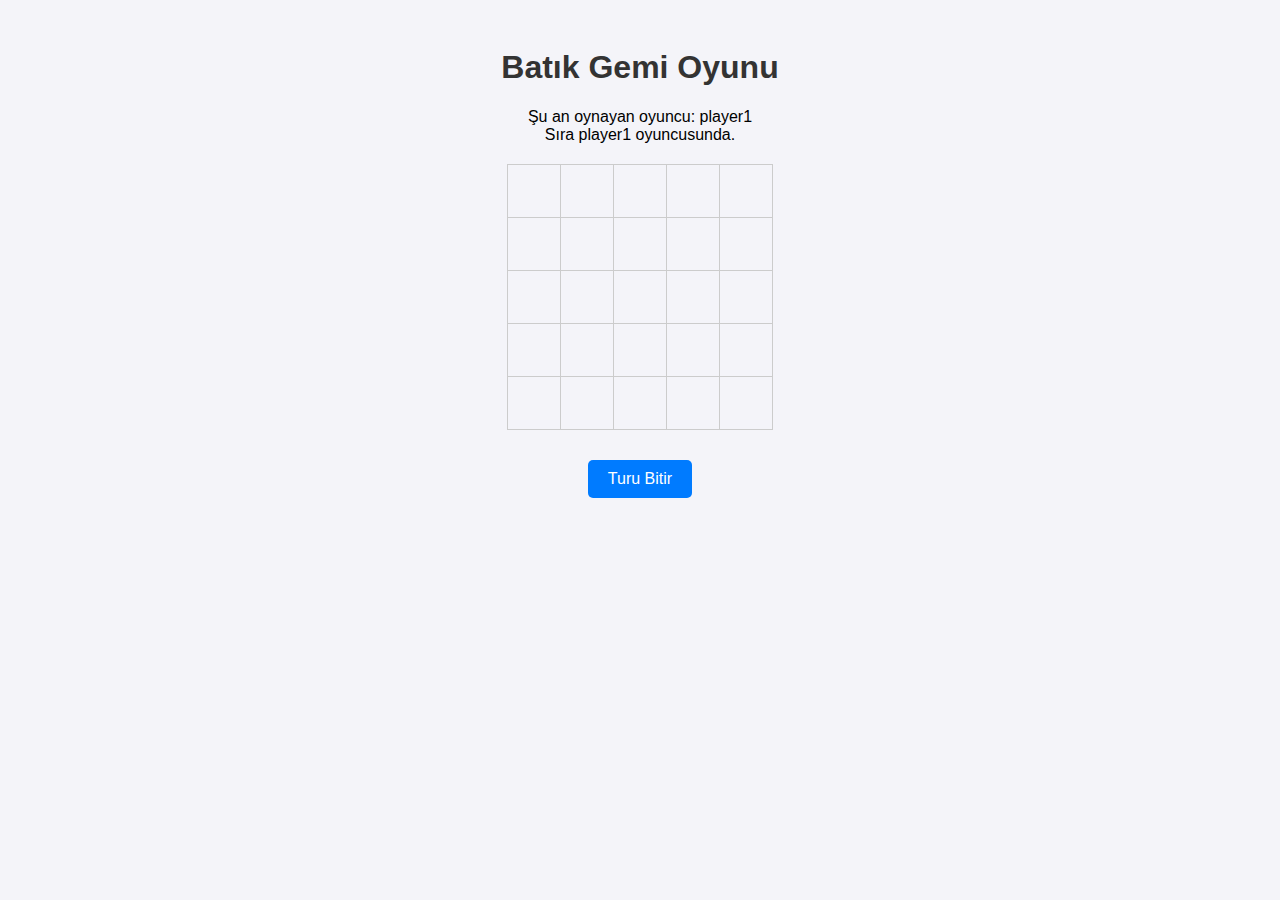
==== game.html @ c17079fb "first commit" ====
<!DOCTYPE html>
<html lang="tr">
<head>
    <meta charset="UTF-8">
    <meta name="viewport" content="width=device-width, initial-scale=1.0">
    <title>Batık Gemi Oyunu</title>
    <link rel="stylesheet" href="style.css">
</head>
<body>
    <div class="container">
        <h1>Batık Gemi Oyunu</h1>

        <!-- Oyun tahtası -->
        <div class="game-info">
            <div id="playerTurn"></div>
            <div id="messages"></div>
        </div>

        <div class="game-board" id="gameBoard">
            <!-- Oyun tahtası burada dinamik olarak oluşturulacak -->
        </div>

        <div class="game-controls">
            <button id="endTurnBtn" onclick="endTurn()" disabled>Turu Bitir</button>
        </div>

    </div>
    <script src="https://cdn.socket.io/4.0.1/socket.io.min.js"></script>

    <script src="game.js"></script>
</body>
</html>
---- style.css ----
body {
    font-family: Arial, sans-serif;
    text-align: center;
    background-color: #f4f4f9;
    padding: 20px;
}

h1 {
    color: #333;
}

.container {
    max-width: 800px;
    margin: 0 auto;
}

.room-actions {
    margin-bottom: 20px;
}

button {
    padding: 10px 20px;
    font-size: 16px;
    cursor: pointer;
    background-color: #007bff;
    color: white;
    border: none;
    margin: 10px;
    border-radius: 5px;
}

button:hover {
    background-color: #0056b3;
}

input {
    padding: 10px;
    font-size: 16px;
    border: 1px solid #ccc;
    border-radius: 5px;
}

.game-board {
    margin-top: 20px;
}

table {
    margin: 0 auto;
    border-collapse: collapse;
}

td {
    width: 50px;
    height: 50px;
    text-align: center;
    border: 1px solid #ccc;
    cursor: pointer;
}

td.hit {
    background-color: red;
}

td.miss {
    background-color: lightblue;
}
body {
    font-family: Arial, sans-serif;
    text-align: center;
    background-color: #f4f4f9;
    padding: 20px;
}

h1 {
    color: #333;
}

.container {
    max-width: 800px;
    margin: 0 auto;
}

.game-info {
    margin-bottom: 20px;
}

button {
    padding: 10px 20px;
    font-size: 16px;
    cursor: pointer;
    background-color: #007bff;
    color: white;
    border: none;
    margin: 10px;
    border-radius: 5px;
}

button:hover {
    background-color: #0056b3;
}

.game-board {
    margin-top: 20px;
}

table {
    margin: 0 auto;
    border-collapse: collapse;
}

td {
    width: 50px;
    height: 50px;
    text-align: center;
    border: 1px solid #ccc;
    cursor: pointer;
}

td.hit {
    background-color: red;
}

td.miss {
    background-color: lightblue;
}

.game-controls {
    margin-top: 20px;
}
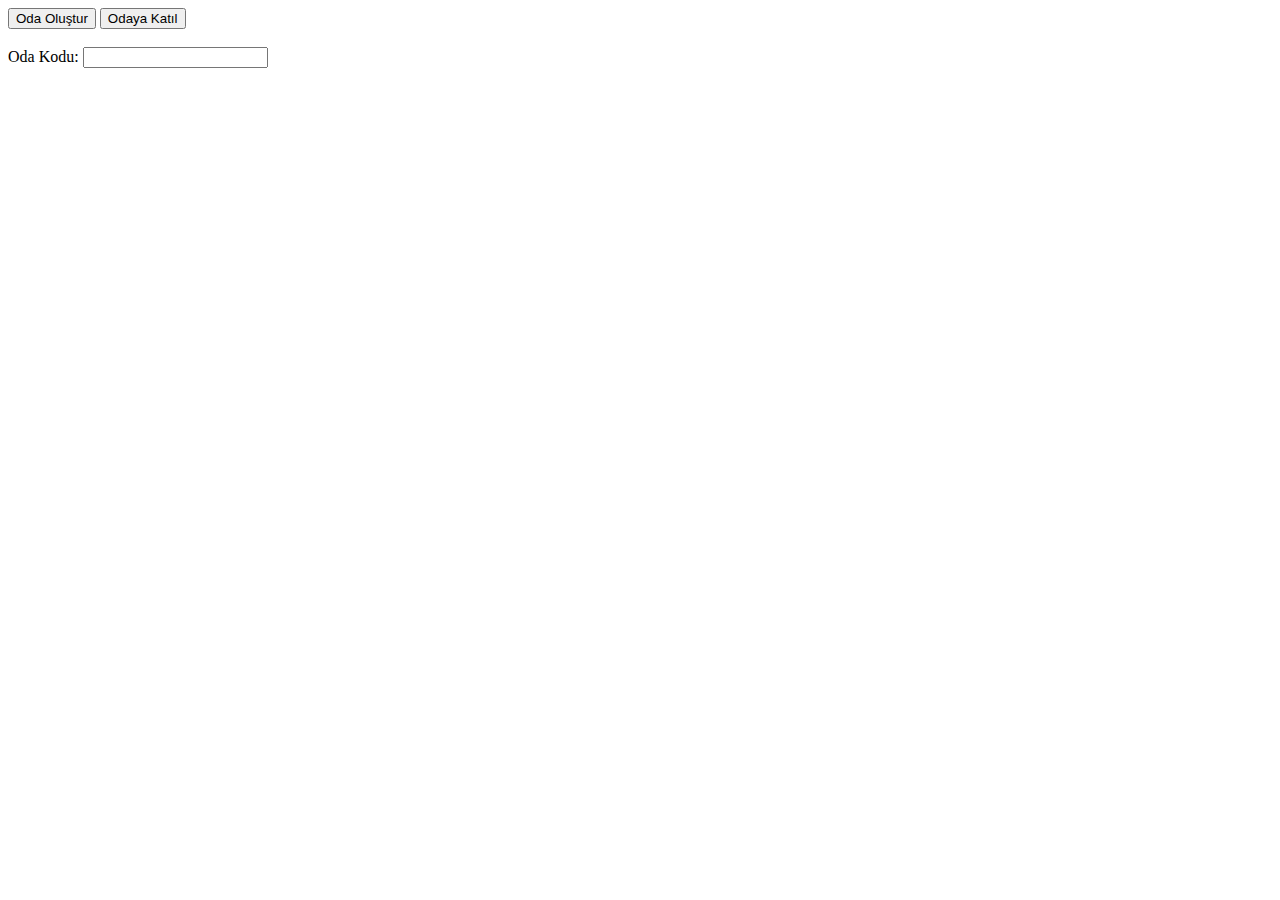
==== commit 47a53675: "Frontend güncellemeleri" ====
--- a/game.html
+++ b/game.html
@@ -3,29 +3,41 @@
 <head>
     <meta charset="UTF-8">
     <meta name="viewport" content="width=device-width, initial-scale=1.0">
-    <title>Batık Gemi Oyunu</title>
-    <link rel="stylesheet" href="style.css">
+    <title>Batik Gemi</title>
+    <style>
+        /* Stil dosyalarını buraya ekleyebilirsiniz */
+        table {
+            width: 100%;
+            height: 100%;
+            text-align: center;
+            border-collapse: collapse;
+        }
+
+        td {
+            width: 50px;
+            height: 50px;
+            border: 1px solid #ccc;
+        }
+
+        td.hit {
+            background-color: red;
+        }
+
+        td.miss {
+            background-color: lightblue;
+        }
+    </style>
 </head>
 <body>
-    <div class="container">
-        <h1>Batık Gemi Oyunu</h1>
+    <div id="messages"></div>
 
-        <!-- Oyun tahtası -->
-        <div class="game-info">
-            <div id="playerTurn"></div>
-            <div id="messages"></div>
-        </div>
-
-        <div class="game-board" id="gameBoard">
-            <!-- Oyun tahtası burada dinamik olarak oluşturulacak -->
-        </div>
-
-        <div class="game-controls">
-            <button id="endTurnBtn" onclick="endTurn()" disabled>Turu Bitir</button>
-        </div>
-
-    </div>
-    <script src="https://cdn.socket.io/4.0.1/socket.io.min.js"></script>
+    <button id="createRoomBtn" onclick="createRoom()">Oda Oluştur</button>
+    <button id="joinRoomBtn" onclick="joinRoom()">Odaya Katıl</button>
+    <br><br>
+    Oda Kodu: <input type="text" id="roomCode" readonly>
+    <br><br>
+    
+    <div id="gameBoard"></div>
 
     <script src="game.js"></script>
 </body>
